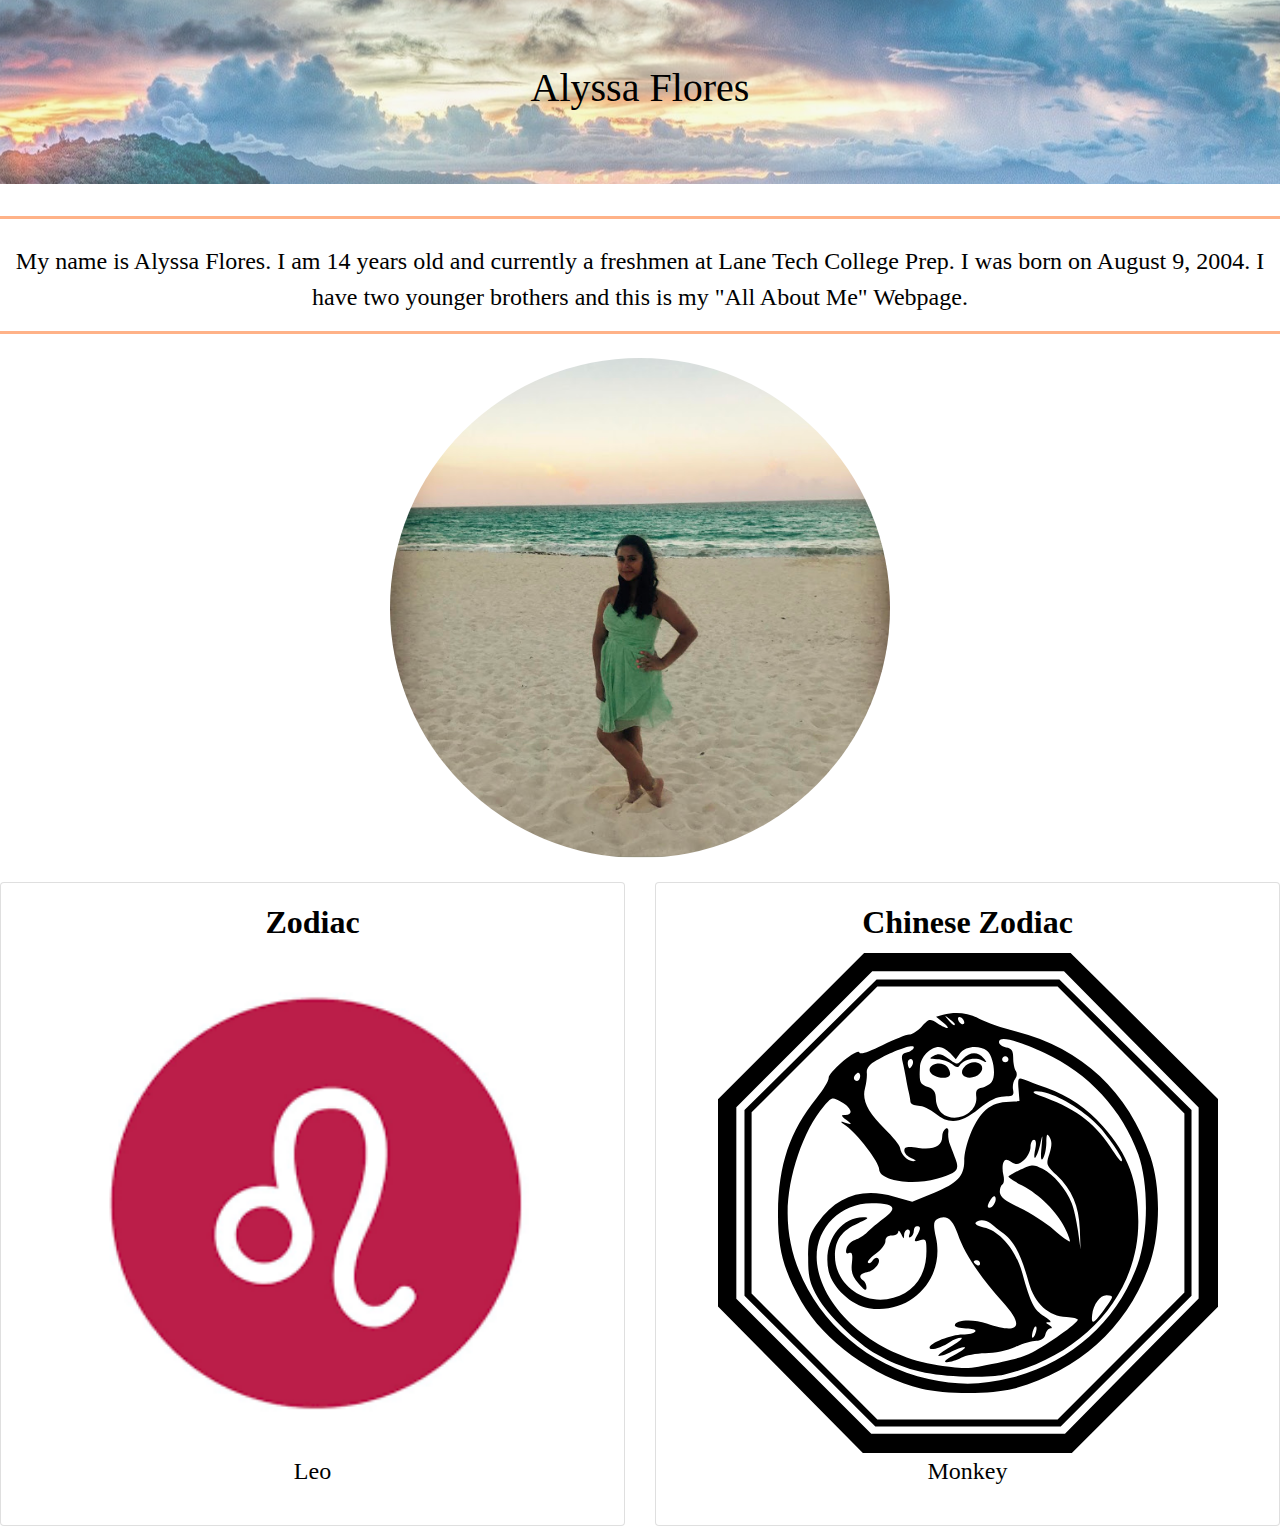
==== webFinal/index.html @ 50fbc614 "First commit" ====
<html>
        <head>
            <link rel="stylesheet" type="text/css" href="style.css"> </link>
            <!--Beginning of Bootstrap CDN-->
            <link rel="stylesheet" href="https://stackpath.bootstrapcdn.com/bootstrap/4.3.1/css/bootstrap.min.css" integrity="sha384-ggOyR0iXCbMQv3Xipma34MD+dH/1fQ784/j6cY/iJTQUOhcWr7x9JvoRxT2MZw1T" crossorigin="anonymous">
            <script src="https://code.jquery.com/jquery-3.3.1.slim.min.js" integrity="sha384-q8i/X+965DzO0rT7abK41JStQIAqVgRVzpbzo5smXKp4YfRvH+8abtTE1Pi6jizo" crossorigin="anonymous"></script>
            <script src="https://cdnjs.cloudflare.com/ajax/libs/popper.js/1.14.7/umd/popper.min.js" integrity="sha384-UO2eT0CpHqdSJQ6hJty5KVphtPhzWj9WO1clHTMGa3JDZwrnQq4sF86dIHNDz0W1" crossorigin="anonymous"></script>
            <script src="https://stackpath.bootstrapcdn.com/bootstrap/4.3.1/js/bootstrap.min.js" integrity="sha384-JjSmVgyd0p3pXB1rRibZUAYoIIy6OrQ6VrjIEaFf/nJGzIxFDsf4x0xIM+B07jRM" crossorigin="anonymous"></script>
            <!--End of Bootstrap CDN-->
            <title>
            </title>
        </head>
        <body>
            <div class="jumbotron jumbotron-billboard">
                <div class="img">
                </div>
                    <div class="container">
                        <div class="row">
                            <div class="col-lg-12">
                                <h1>Alyssa Flores</h1>
                            </div>
                        </div>
                    </div>
            </div>
            <div class=contanier-fluid>
                <div class=row>
                    <div class="col-sm-12">
                        <br>
                        <p id=about-me>My name is Alyssa Flores. I am 14 years old and currently a freshmen at Lane Tech College Prep. I was born on August 9, 2004. I have two younger brothers and this is my "All About Me" Webpage. </p>
                    </div>
                </div>
        <br>
            <div>
                <img class=center src=images/me.jpeg alt="image of me">
            </div>
        <br>
            <div class="row">
                <div class="col-sm-6">
                    <div class="card">
                        <div class="card-body">
                            <h2 class="card-title"><b>Zodiac</b></h2>
                            <img src=images/leo2.png alt=Image of Leo Zodiac>
                            <p>Leo</p>
                        </div>
                    </div>
                </div>
                <div class="col-sm-6">
                    <div class="card">
                       <div class="card-body">
                            <h2 class="card-title"><b> Chinese Zodiac</b></h2>
                            <img src=images/monkey.svg alt=Image of Monket Chinese Zodiac>
                            <p>Monkey</p>
                        </div>
                    </div>
                </div> 
            </div>
       </body>
---- webFinal/style.css ----
.jumbotron-billboard .img {
    margin-bottom: 0px;
    opacity: 0.7;
    color: #fff;
    background: #000 url(images/ocean.jpg) center no-repeat;
    width: 100%;
    height: 100%;
    background-size: auto;
    overflow: inherit;
    position:absolute;
    top:0;
    left:0;
    z-index:1;
}
.jumbotron {
  position:relative;
  padding-top:50px;
  padding-bottom:50px;
}
.jumbotron .container {
  position:relative;
  z-index:2;
}

@media screen and (max-width: 768px) {
  .jumbotron {
    padding-top:20px;
    padding-bottom:20px;
  }
}
h1 {
  text-align: center;
  color:black;
  font-family: teX;
  font-size: xx-large;
}

.col-sm-12{
  text-align:center;
  border:solid;
  border-color:#ffb288;
}
p {
  font-family: teX;
  color:black;
  font-size:x-large;
  text-align: center;
}
.center {
  display: block;
  margin-left: auto;
  margin-right: auto;
  width: 500px;
  border-bottom-left-radius: 500px;
  border-bottom-right-radius: 500px;
  border-top-left-radius: 500px;
  border-top-right-radius: 500px;
  border-color:pink;
}
img {
  display: block;
  margin-left: auto;
  margin-right: auto;
  width:500px;
  height:500px;
}
h2 {
  text-align: center;
  font-family:teX;
  color:black;
}
h3{
  text-align:center;
  font-family: teX;
}
h4 {
  text-align: center;
  font-family:teX;
}
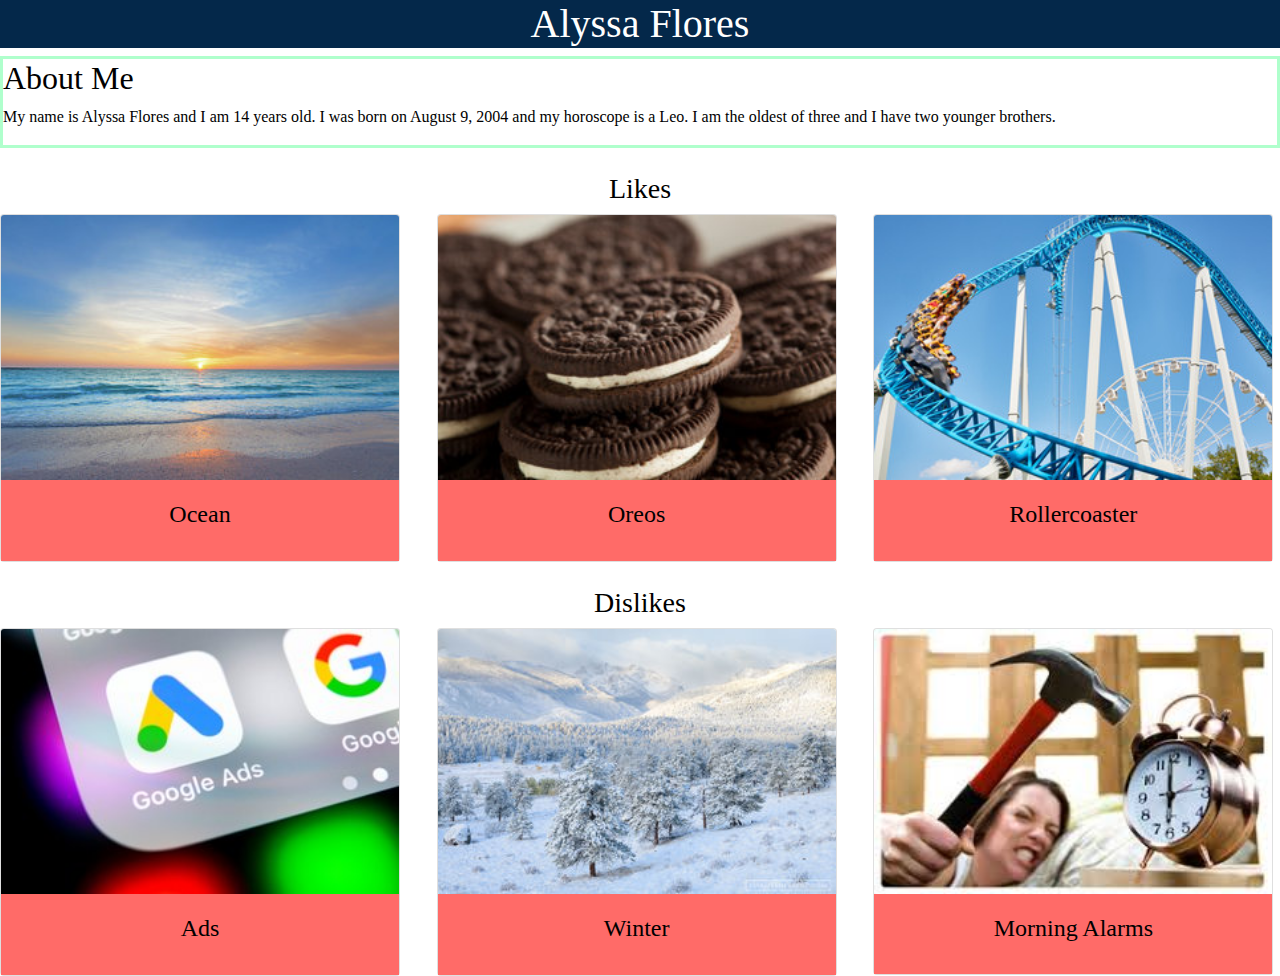
==== commit 23b46069: "new commit" ====
--- a/webFinal/index.html
+++ b/webFinal/index.html
@@ -11,47 +11,68 @@
             </title>
         </head>
         <body>
-            <div class="jumbotron jumbotron-billboard">
-                <div class="img">
-                </div>
-                    <div class="container">
-                        <div class="row">
-                            <div class="col-lg-12">
-                                <h1>Alyssa Flores</h1>
-                            </div>
-                        </div>
+            <div class=jumbotron-fluid>
+                <h1>Alyssa Flores</h1>
+            </div>
+        
+            <div id=info>
+                 <h2>About Me</h2>
+                <p>My name is Alyssa Flores and I am 14 years old. I was born on August 9, 2004 and my horoscope is a Leo. I am the oldest of three and I have two younger brothers.</p>
+            </div>
+            <br>
+            <h3 class=likes>Likes</h3>
+            <div class="row">
+                <div class="col-sm-4">
+                    <div class="card" style="width:400px">
+                        <img class="card-img-top" src=images/ocean.jpg alt="Image of Ocean">
+                    <div class="card-body">
+                        <h4 class="card-title">Ocean</h4>
                     </div>
-            </div>
-            <div class=contanier-fluid>
-                <div class=row>
-                    <div class="col-sm-12">
-                        <br>
-                        <p id=about-me>My name is Alyssa Flores. I am 14 years old and currently a freshmen at Lane Tech College Prep. I was born on August 9, 2004. I have two younger brothers and this is my "All About Me" Webpage. </p>
                     </div>
                 </div>
-        <br>
-            <div>
-                <img class=center src=images/me.jpeg alt="image of me">
-            </div>
-        <br>
-            <div class="row">
-                <div class="col-sm-6">
-                    <div class="card">
-                        <div class="card-body">
-                            <h2 class="card-title"><b>Zodiac</b></h2>
-                            <img src=images/leo2.png alt=Image of Leo Zodiac>
-                            <p>Leo</p>
-                        </div>
+                <div class=col-sm-4>
+                    <div class="card" style="width:400px">
+                        <img class="card-img-top" src=images/oreos.jpg alt="Image of Oreos">
+                    <div class="card-body">
+                        <h4 class="card-title">Oreos</h4>
+                    </div>
                     </div>
                 </div>
-                <div class="col-sm-6">
-                    <div class="card">
-                       <div class="card-body">
-                            <h2 class="card-title"><b> Chinese Zodiac</b></h2>
-                            <img src=images/monkey.svg alt=Image of Monket Chinese Zodiac>
-                            <p>Monkey</p>
-                        </div>
+                <div class=col-sm-4>
+                    <div class="card" style="width:400px">
+                        <img class="card-img-top" src=images/rollercoaster.jpg alt="Image of Rollercoaster">
+                    <div class="card-body">
+                        <h4 class="card-title">Rollercoaster</h4>
                     </div>
-                </div> 
+                    </div>
+                </div>
             </div>
-       </body>+            <br>
+            <h3 class=likes>Dislikes</h3>
+            <div class="row">
+                <div class="col-sm-4">
+                    <div class="card" style="width:400px">
+                        <img class="card-img-top" src=images/ads.jpeg alt="Image of an Ad">
+                    <div class="card-body">
+                        <h4 class="card-title">Ads</h4>
+                    </div>
+                    </div>
+                </div>
+                <div class=col-sm-4>
+                    <div class="card" style="width:400px">
+                        <img class="card-img-top" src=images/winter.jpg alt="Image of Winter">
+                    <div class="card-body">
+                        <h4 class="card-title">Winter</h4>
+                    </div>
+                    </div>
+                </div>
+                <div class=col-sm-4>
+                    <div class="card" style="width:400px">
+                        <img class="card-img-top" src=images/alarm.jpeg alt="Image of an Alarm">
+                    <div class="card-body">
+                        <h4 class="card-title">Morning Alarms</h4>
+                    </div>
+                    </div>
+                </div>
+            </div>
+                    --- a/webFinal/style.css
+++ b/webFinal/style.css
@@ -1,79 +1,34 @@
-.jumbotron-billboard .img {
-    margin-bottom: 0px;
-    opacity: 0.7;
-    color: #fff;
-    background: #000 url(images/ocean.jpg) center no-repeat;
-    width: 100%;
-    height: 100%;
-    background-size: auto;
-    overflow: inherit;
-    position:absolute;
-    top:0;
-    left:0;
-    z-index:1;
-}
-.jumbotron {
-  position:relative;
-  padding-top:50px;
-  padding-bottom:50px;
-}
-.jumbotron .container {
-  position:relative;
-  z-index:2;
+.jumbotron-fluid{
+  background-color:	#04284a;
+  color: white;
 }
 
-@media screen and (max-width: 768px) {
-  .jumbotron {
-    padding-top:20px;
-    padding-bottom:20px;
-  }
-}
-h1 {
-  text-align: center;
-  color:black;
-  font-family: teX;
-  font-size: xx-large;
+h1{
+  color:white;
+  font-family: Verdana;
+  text-align: center
 }
 
-.col-sm-12{
-  text-align:center;
+#info{
   border:solid;
-  border-color:#ffb288;
+  border-color:#afffcc;
+  color:black;
+  font-family: Verdana;
 }
-p {
-  font-family: teX;
+
+.likes{
   color:black;
-  font-size:x-large;
+  text-align: center;
+  font-family: Verdana;
+}
+
+.card-title{
+  color:black;
+  font-family: Verdana;
   text-align: center;
 }
-.center {
-  display: block;
-  margin-left: auto;
-  margin-right: auto;
-  width: 500px;
-  border-bottom-left-radius: 500px;
-  border-bottom-right-radius: 500px;
-  border-top-left-radius: 500px;
-  border-top-right-radius: 500px;
-  border-color:pink;
+
+.card-body{
+    background-color: #ff6b68;
 }
-img {
-  display: block;
-  margin-left: auto;
-  margin-right: auto;
-  width:500px;
-  height:500px;
-}
-h2 {
-  text-align: center;
-  font-family:teX;
-  color:black;
-}
-h3{
-  text-align:center;
-  font-family: teX;
-}
-h4 {
-  text-align: center;
-  font-family:teX;
-}+
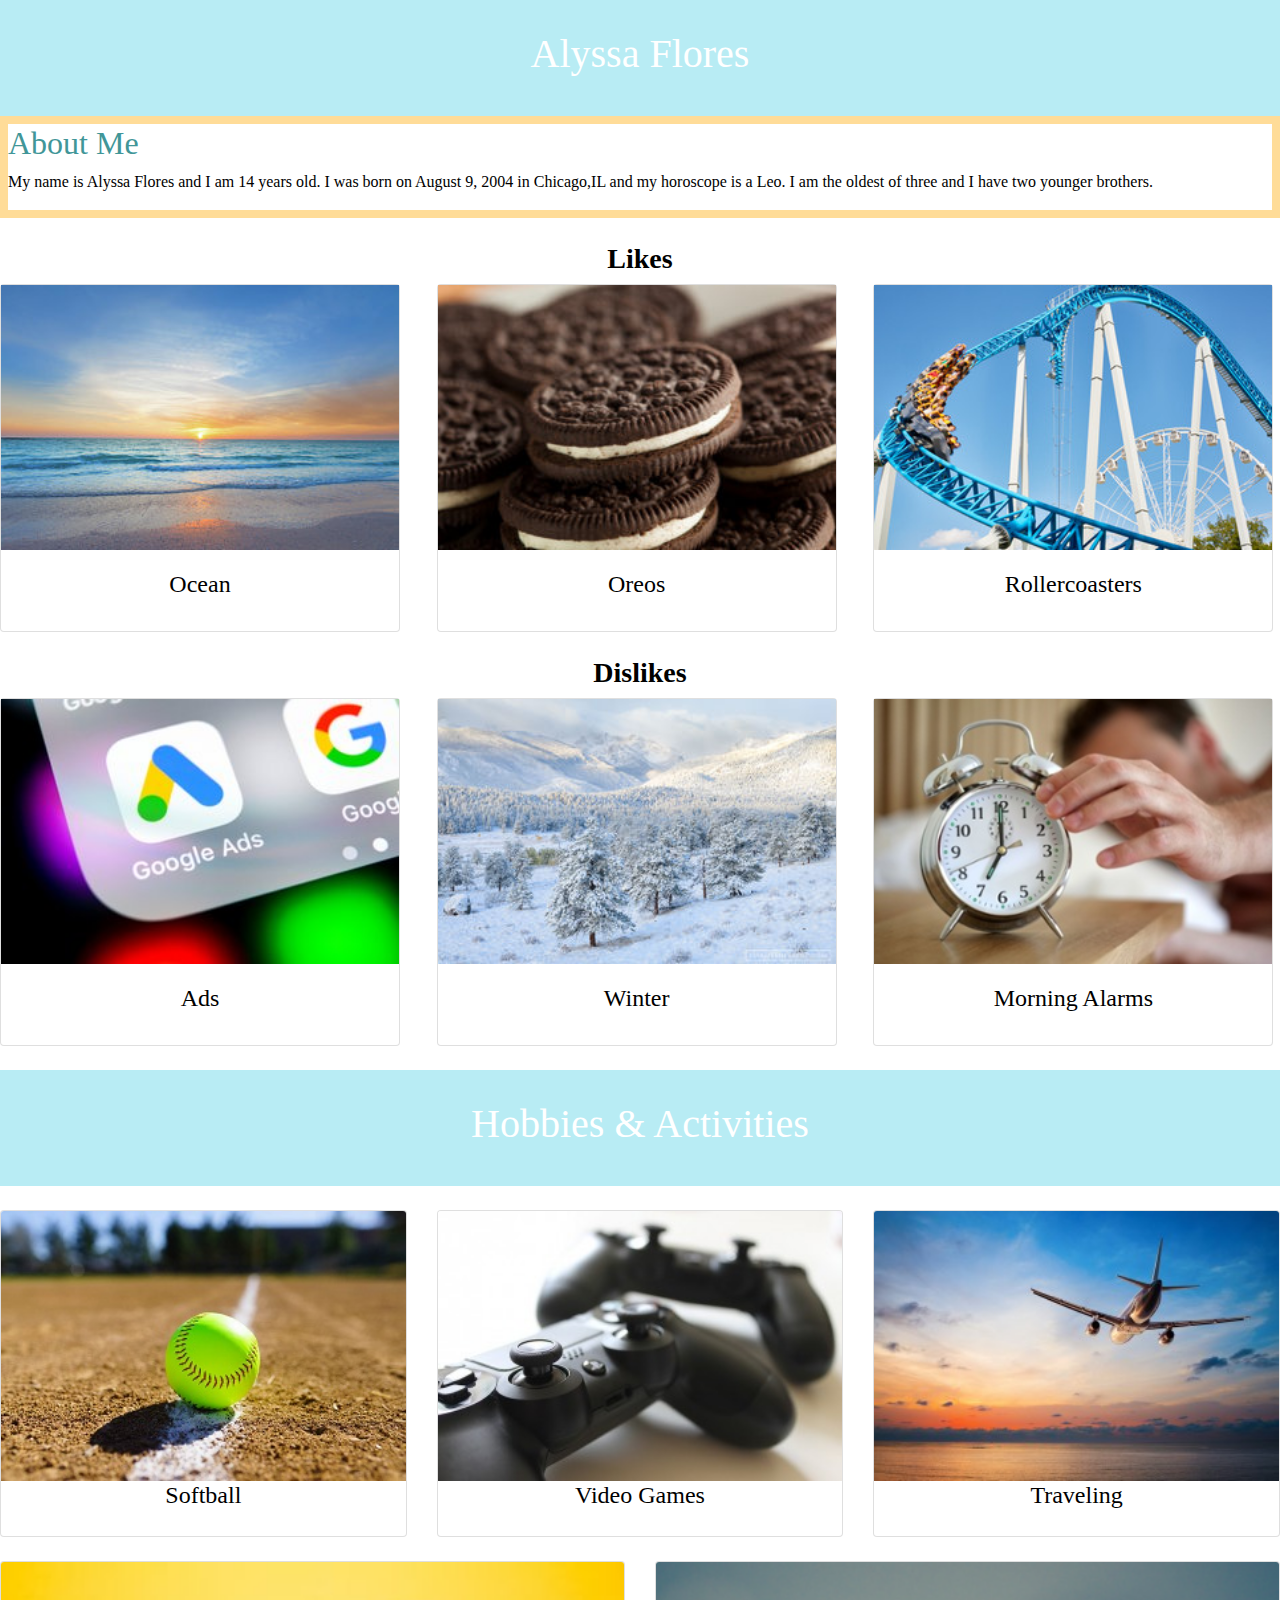
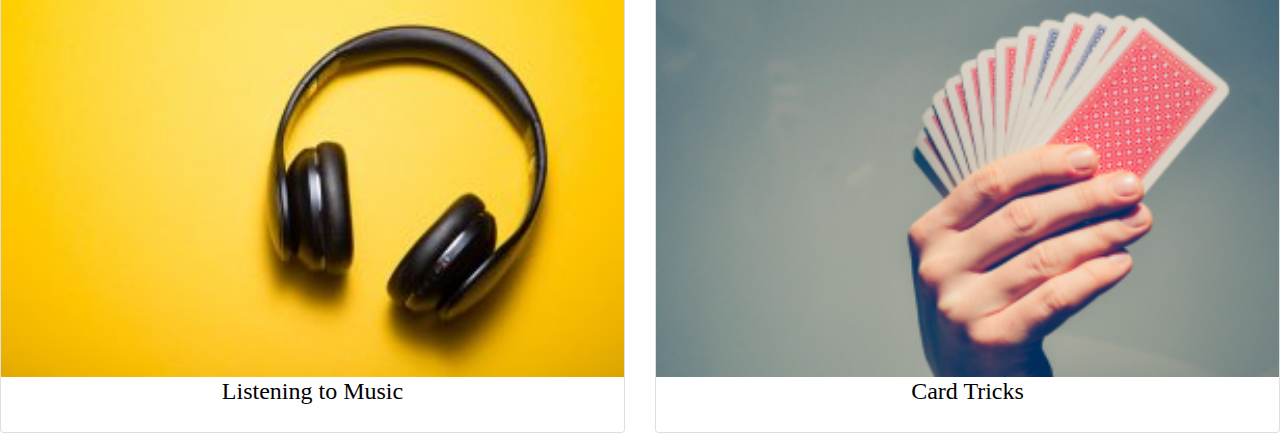
==== commit ed2d9091: "Commit" ====
--- a/webFinal/index.html
+++ b/webFinal/index.html
@@ -1,3 +1,4 @@
+   <!DOCTYPE html>
     <html>
         <head>
             <link rel="stylesheet" type="text/css" href="style.css"> </link>
@@ -12,19 +13,20 @@
         </head>
         <body>
             <div class=jumbotron-fluid>
-                <h1>Alyssa Flores</h1>
+                <div class="page-header">
+                    <h1>Alyssa Flores</h1>
+                </div>
             </div>
-        
             <div id=info>
-                 <h2>About Me</h2>
-                <p>My name is Alyssa Flores and I am 14 years old. I was born on August 9, 2004 and my horoscope is a Leo. I am the oldest of three and I have two younger brothers.</p>
+                 <h2 id=about>About Me</h2>
+                <p>My name is Alyssa Flores and I am 14 years old. I was born on August 9, 2004 in Chicago,IL and my horoscope is a Leo. I am the oldest of three and I have two younger brothers.</p>
             </div>
             <br>
-            <h3 class=likes>Likes</h3>
+            <h3 class=likes><b>Likes</b></h3>
             <div class="row">
                 <div class="col-sm-4">
                     <div class="card" style="width:400px">
-                        <img class="card-img-top" src=images/ocean.jpg alt="Image of Ocean">
+                        <img class="card-img-top-likes" src=images/ocean.jpg alt="Image of Ocean">
                     <div class="card-body">
                         <h4 class="card-title">Ocean</h4>
                     </div>
@@ -32,7 +34,7 @@
                 </div>
                 <div class=col-sm-4>
                     <div class="card" style="width:400px">
-                        <img class="card-img-top" src=images/oreos.jpg alt="Image of Oreos">
+                        <img class="card-img-top-likes" src=images/oreos.jpg alt="Image of Oreos">
                     <div class="card-body">
                         <h4 class="card-title">Oreos</h4>
                     </div>
@@ -40,19 +42,19 @@
                 </div>
                 <div class=col-sm-4>
                     <div class="card" style="width:400px">
-                        <img class="card-img-top" src=images/rollercoaster.jpg alt="Image of Rollercoaster">
+                        <img class="card-img-top-likes" src=images/rollercoaster.jpg alt="Image of Rollercoaster">
                     <div class="card-body">
-                        <h4 class="card-title">Rollercoaster</h4>
+                        <h4 class="card-title">Rollercoasters</h4>
                     </div>
                     </div>
                 </div>
             </div>
             <br>
-            <h3 class=likes>Dislikes</h3>
+            <h3 class=likes><b>Dislikes</b></h3>
             <div class="row">
                 <div class="col-sm-4">
                     <div class="card" style="width:400px">
-                        <img class="card-img-top" src=images/ads.jpeg alt="Image of an Ad">
+                        <img class="card-img-top-dislikes" src=images/ads.jpeg alt="Image of an Ad">
                     <div class="card-body">
                         <h4 class="card-title">Ads</h4>
                     </div>
@@ -60,7 +62,7 @@
                 </div>
                 <div class=col-sm-4>
                     <div class="card" style="width:400px">
-                        <img class="card-img-top" src=images/winter.jpg alt="Image of Winter">
+                        <img class="card-img-top-dislikes" src=images/winter.jpg alt="Image of Winter">
                     <div class="card-body">
                         <h4 class="card-title">Winter</h4>
                     </div>
@@ -68,11 +70,62 @@
                 </div>
                 <div class=col-sm-4>
                     <div class="card" style="width:400px">
-                        <img class="card-img-top" src=images/alarm.jpeg alt="Image of an Alarm">
+                        <img class="card-img-top-dislikes" src=images/alarm.jpg alt="Image of an Alarm">
                     <div class="card-body">
                         <h4 class="card-title">Morning Alarms</h4>
                     </div>
                     </div>
                 </div>
             </div>
-                    +            <br>
+            <div class=jumbotron-fluid-fluid>
+                <div class="page-header">
+                    <h1>Hobbies & Activities</h1>
+                </div>
+            </div>
+            <br>
+            <div class="row">
+                <div class="col-sm-4">
+                    <div class="card">
+                        <img class="card-img-top" src=images/softball.jpg alt="Image of Softball">
+                    <div class="card-body-hobby">
+                        <h4 class="card-title">Softball</h4>
+                    </div>
+                    </div>
+                </div>
+                <div class=col-sm-4>
+                    <div class="card">
+                        <img class="card-img-top" src=images/video-games.jpg alt="Image of PS4 Controller">
+                    <div class="card-body-hobby">
+                        <h4 class="card-title">Video Games</h4>
+                    </div>
+                    </div>
+                </div>
+                <div class=col-sm-4>
+                    <div class="card">
+                        <img class="card-img-top" src=images/travel.jpg alt="Image of Traveling">
+                    <div class="card-body-hobby">
+                        <h4 class="card-title">Traveling</h4>
+                    </div>
+                    </div>
+                </div>
+            </div>
+            <br>
+            <div class="row">
+                <div class="col-sm-6">
+                    <div class="card">
+                        <img class="card-img-top" src=images/headphones.jpg alt="Image of Headphones">
+                    <div class="card-body-hobby">
+                        <h4 class="card-title">Listening to Music</h4>
+                    </div>
+                    </div>
+                </div>
+                <div class=col-sm-6>
+                    <div class="card">
+                        <img class="card-img-top" src=images/cards.png alt="Image of Cards">
+                    <div class="card-body-hobby">
+                        <h4 class="card-title">Card Tricks</h4>
+                    </div>
+                </div>
+        </body>
+    </html>--- a/webFinal/style.css
+++ b/webFinal/style.css
@@ -1,6 +1,8 @@
 .jumbotron-fluid{
-  background-color:	#04284a;
+  background-color:#b8ecf4;
   color: white;
+   padding-top: 30px;
+    padding-bottom: 30px;
 }
 
 h1{
@@ -11,7 +13,9 @@
 
 #info{
   border:solid;
-  border-color:#afffcc;
+  border-width:8px;
+  border-color:#ffdc98;
+  background-color:white; 
   color:black;
   font-family: Verdana;
 }
@@ -29,6 +33,23 @@
 }
 
 .card-body{
-    background-color: #ff6b68;
+    background-image:url(https://www.muralswallpaper.com/app/uploads/clean-white-brick-wall-textures-plain.jpg);
 }
 
+#about{
+  color:#419698;
+}
+.jumbotron-fluid-fluid{
+  background-color:#b8ecf4;
+  text-align: center;
+  color:white;
+  font-family:verdana;
+  padding-top: 30px;
+  padding-bottom: 30px;
+}
+
+.card-body-hobby{
+  background-image:url(https://www.muralswallpaper.com/app/uploads/clean-white-brick-wall-textures-plain.jpg);
+  height:55px;
+  text-align:center;
+}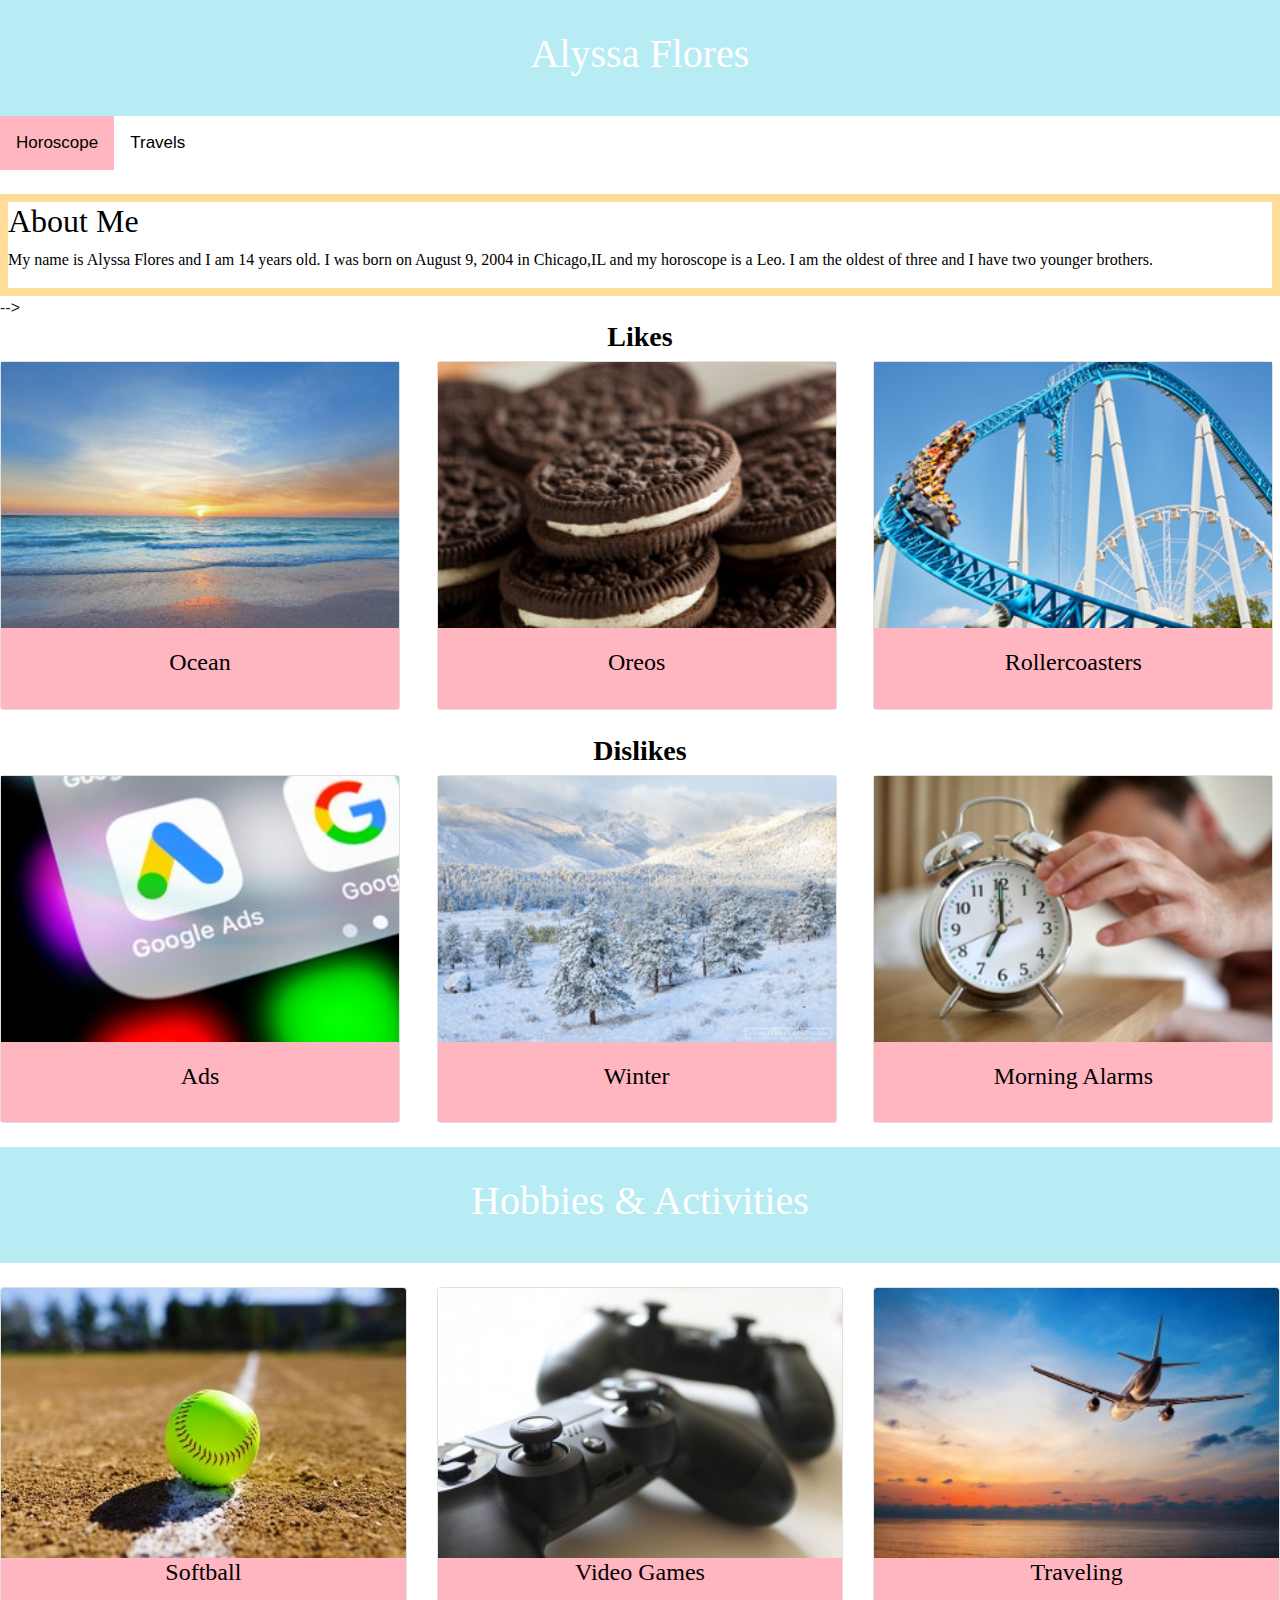
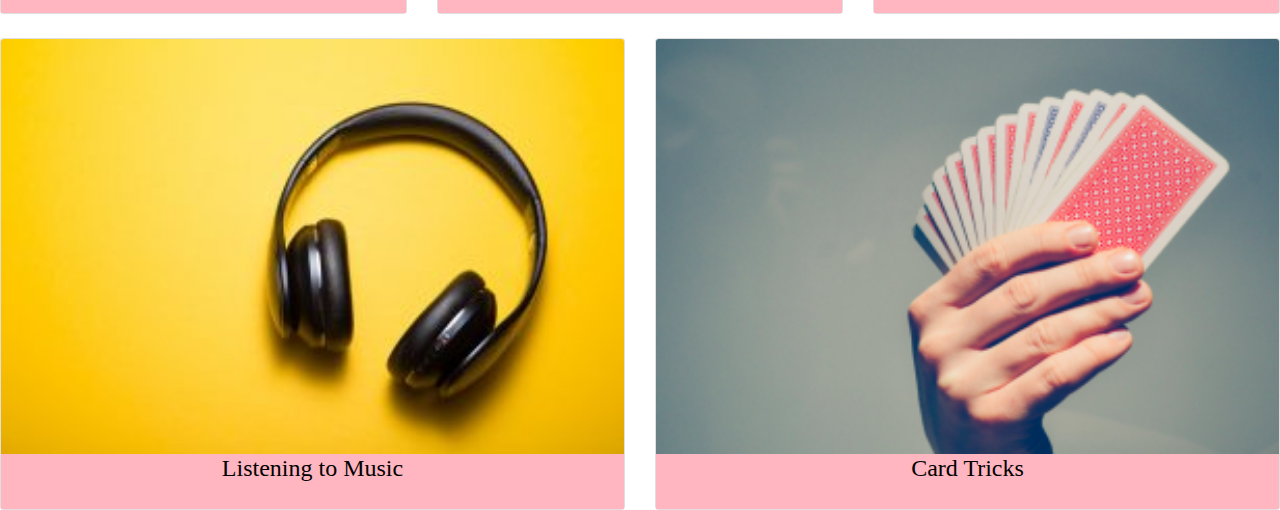
==== commit 0fa468db: "First commit" ====
--- a/webFinal/index.html
+++ b/webFinal/index.html
@@ -1,7 +1,9 @@
    <!DOCTYPE html>
     <html>
         <head>
+            <!--Link to CSS file-->
             <link rel="stylesheet" type="text/css" href="style.css"> </link>
+            <!--End of Link to CSS file-->
             <!--Beginning of Bootstrap CDN-->
             <link rel="stylesheet" href="https://stackpath.bootstrapcdn.com/bootstrap/4.3.1/css/bootstrap.min.css" integrity="sha384-ggOyR0iXCbMQv3Xipma34MD+dH/1fQ784/j6cY/iJTQUOhcWr7x9JvoRxT2MZw1T" crossorigin="anonymous">
             <script src="https://code.jquery.com/jquery-3.3.1.slim.min.js" integrity="sha384-q8i/X+965DzO0rT7abK41JStQIAqVgRVzpbzo5smXKp4YfRvH+8abtTE1Pi6jizo" crossorigin="anonymous"></script>
@@ -9,19 +11,32 @@
             <script src="https://stackpath.bootstrapcdn.com/bootstrap/4.3.1/js/bootstrap.min.js" integrity="sha384-JjSmVgyd0p3pXB1rRibZUAYoIIy6OrQ6VrjIEaFf/nJGzIxFDsf4x0xIM+B07jRM" crossorigin="anonymous"></script>
             <!--End of Bootstrap CDN-->
             <title>
+            About Me
             </title>
         </head>
         <body>
+            <!--Jumbotron-->
             <div class=jumbotron-fluid>
                 <div class="page-header">
                     <h1>Alyssa Flores</h1>
                 </div>
             </div>
+            <!--End of Jumbotron-->
+            <!--Nav Bar-->
+                <div class="topnav">
+                  <a class="active" href=https://preview.c9users.io/alraices/ecs1819-1/webFinal/index2.html?_c9_id=livepreview2&_c9_host=https://ide.c9.io>Horoscope</a>
+                  <a href=https://preview.c9users.io/alraices/ecs1819-1/webFinal/index3.html?_c9_id=livepreview0&_c9_host=https://ide.c9.io>Travels</a>
+                </div>
+            <!--End of Nav Bar-->
+            <br>
+            <!--About Me Description-->
             <div id=info>
                  <h2 id=about>About Me</h2>
                 <p>My name is Alyssa Flores and I am 14 years old. I was born on August 9, 2004 in Chicago,IL and my horoscope is a Leo. I am the oldest of three and I have two younger brothers.</p>
             </div>
+            <!--End of About Me Description-->-->
             <br>
+            <!--Likes Cards-->
             <h3 class=likes><b>Likes</b></h3>
             <div class="row">
                 <div class="col-sm-4">
@@ -49,7 +64,9 @@
                     </div>
                 </div>
             </div>
+            <!--End of Likes Cards-->
             <br>
+            <!--Dislike Cards-->
             <h3 class=likes><b>Dislikes</b></h3>
             <div class="row">
                 <div class="col-sm-4">
@@ -77,13 +94,17 @@
                     </div>
                 </div>
             </div>
+            <!--End of Dislike Cards-->
             <br>
+            <!--Jumbotron (Hobbies/Activities)-->
             <div class=jumbotron-fluid-fluid>
                 <div class="page-header">
                     <h1>Hobbies & Activities</h1>
                 </div>
             </div>
+            <!--End of Jumbotron (Hobbies/Activities)-->
             <br>
+            <!--Hobbies/Activities Cards-->
             <div class="row">
                 <div class="col-sm-4">
                     <div class="card">
@@ -127,5 +148,6 @@
                         <h4 class="card-title">Card Tricks</h4>
                     </div>
                 </div>
-        </body>
+                <!--End of Hobbies/Activities Cards-->
+       </body>
     </html>--- a/webFinal/style.css
+++ b/webFinal/style.css
@@ -33,12 +33,9 @@
 }
 
 .card-body{
-    background-image:url(https://www.muralswallpaper.com/app/uploads/clean-white-brick-wall-textures-plain.jpg);
+    background-color:#FFB6C1;
 }
 
-#about{
-  color:#419698;
-}
 .jumbotron-fluid-fluid{
   background-color:#b8ecf4;
   text-align: center;
@@ -49,7 +46,34 @@
 }
 
 .card-body-hobby{
-  background-image:url(https://www.muralswallpaper.com/app/uploads/clean-white-brick-wall-textures-plain.jpg);
+  background-color:#FFB6C1;
   height:55px;
   text-align:center;
-}+}
+
+body{
+  background-image:url(https://www.muralswallpaper.com/app/uploads/clean-white-brick-wall-textures-plain.jpg);
+}
+.topnav {
+  background-color:white;
+  overflow: hidden;
+}
+
+.topnav a {
+  float: left;
+  color: black;
+  text-align: center;
+  padding: 14px 16px;
+  text-decoration: none;
+  font-size: 17px;
+}
+
+.topnav a:hover {
+  background-color:#FFB6C1;
+  color: black;
+}
+
+.topnav a.active {
+  background-color:#FFB6C1;
+  color: black;
+}
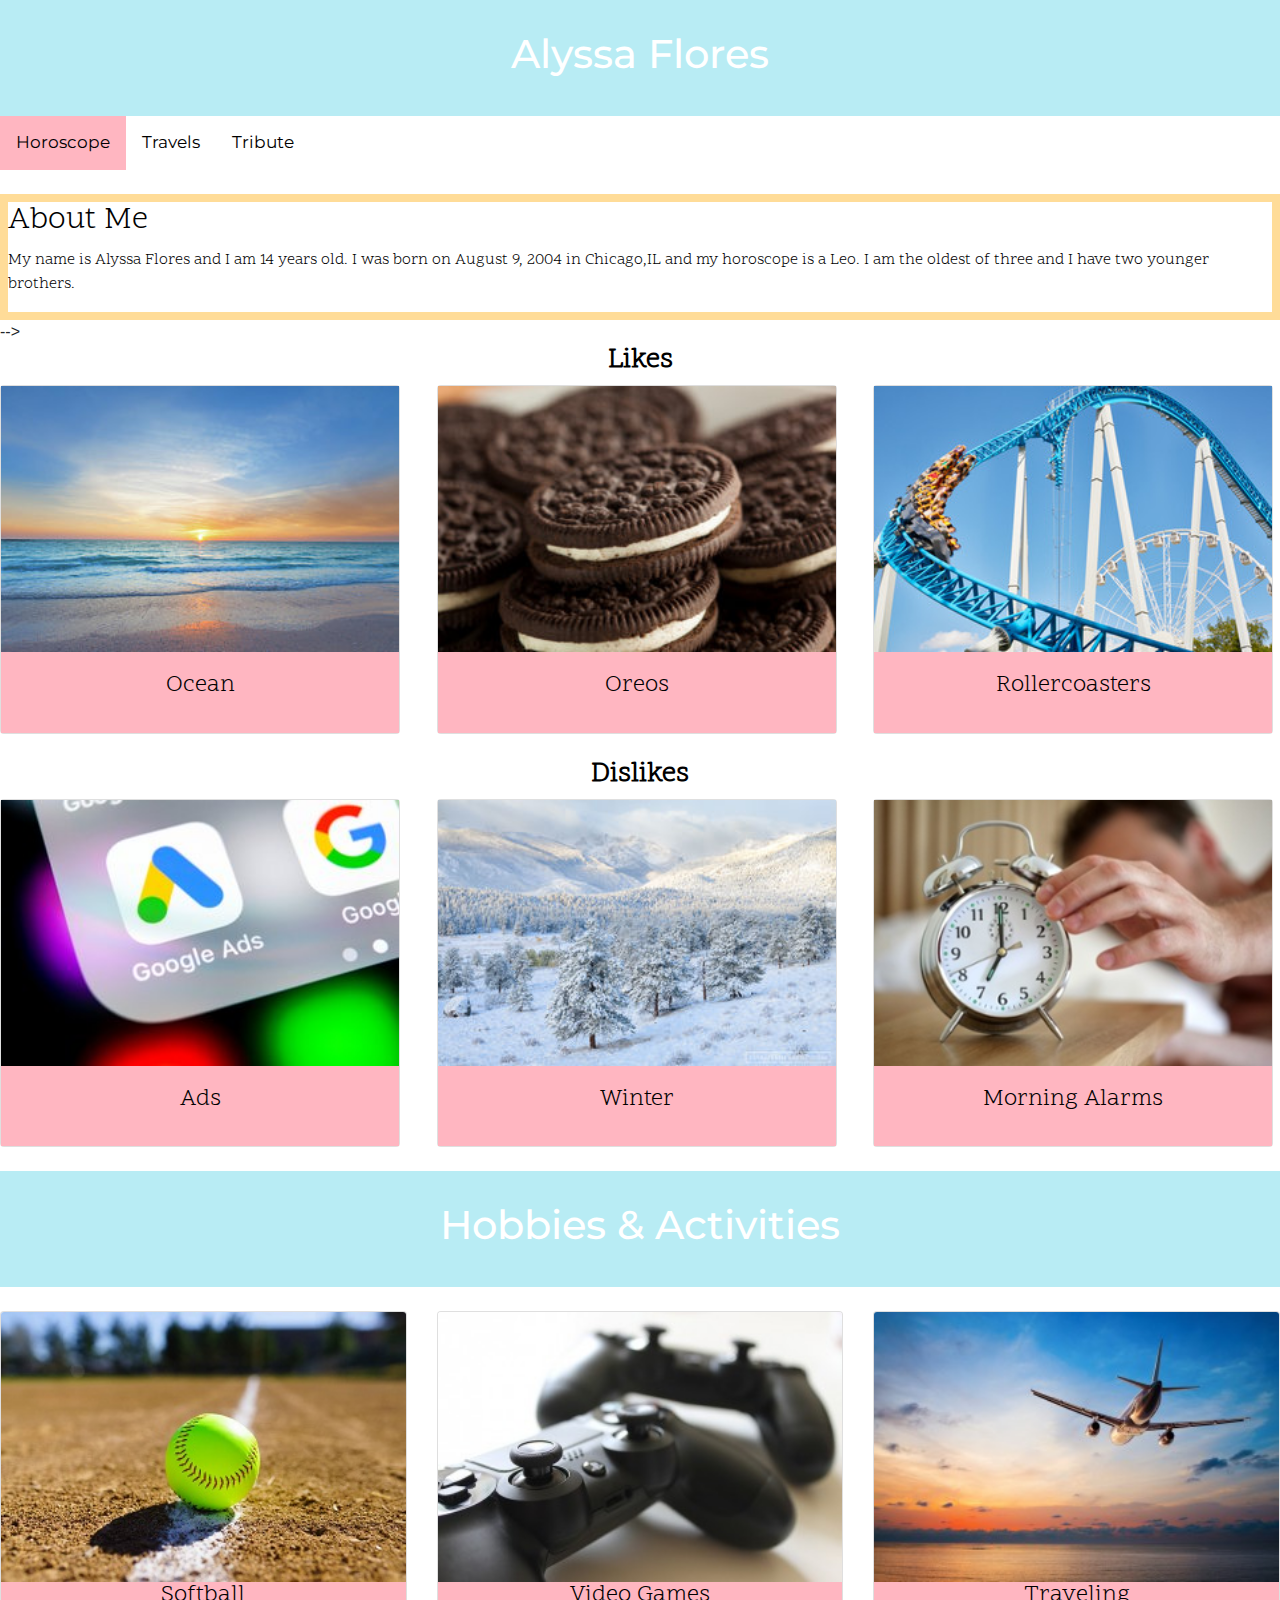
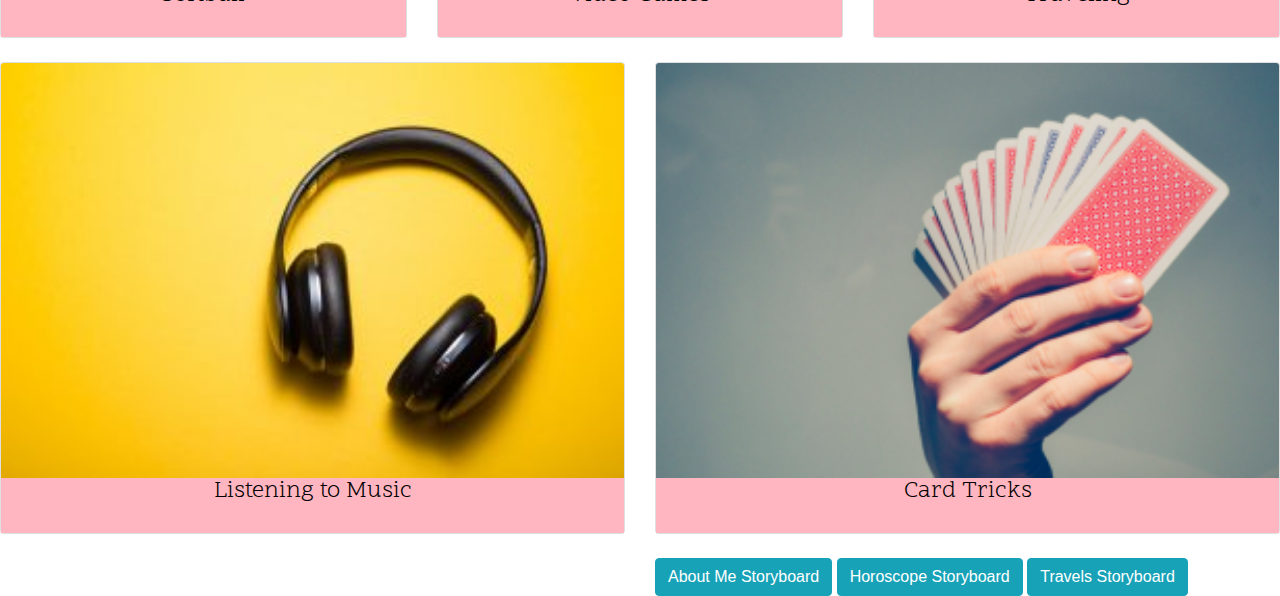
==== commit 8957e5f9: "First commit" ====
--- a/webFinal/index.html
+++ b/webFinal/index.html
@@ -1,6 +1,10 @@
    <!DOCTYPE html>
     <html>
         <head>
+            <!--Google Fonts-->
+            <link href='https://fonts.googleapis.com/css?family=Montserrat' rel='stylesheet'>
+            <link href='https://fonts.googleapis.com/css?family=Scope One' rel='stylesheet'>
+            <!--End of Google Fonts-->
             <!--Link to CSS file-->
             <link rel="stylesheet" type="text/css" href="style.css"> </link>
             <!--End of Link to CSS file-->
@@ -24,8 +28,9 @@
             <!--End of Jumbotron-->
             <!--Nav Bar-->
                 <div class="topnav">
-                  <a class="active" href=https://preview.c9users.io/alraices/ecs1819-1/webFinal/index2.html?_c9_id=livepreview2&_c9_host=https://ide.c9.io>Horoscope</a>
-                  <a href=https://preview.c9users.io/alraices/ecs1819-1/webFinal/index3.html?_c9_id=livepreview0&_c9_host=https://ide.c9.io>Travels</a>
+                  <a class="active" href=index2.html>Horoscope</a>
+                  <a href=index3.html>Travels</a>
+                  <a href=../tributeCite/index.html>Tribute</a>
                 </div>
             <!--End of Nav Bar-->
             <br>
@@ -149,5 +154,13 @@
                     </div>
                 </div>
                 <!--End of Hobbies/Activities Cards-->
+                <br>
+                <!--Storyboard-->
+                <footer>
+                    <a href=images/sb.jpg class="btn btn-info" role=button> About Me Storyboard</a>
+                    <a href=images/sb3.jpg class="btn btn-info" role=button> Horoscope Storyboard</a>
+                    <a href=images/sb2.jpg class="btn btn-info" role=button> Travels Storyboard</a>
+                </footer>
+                <!--End of Storyboard-->
        </body>
     </html>--- a/webFinal/style.css
+++ b/webFinal/style.css
@@ -7,7 +7,7 @@
 
 h1{
   color:white;
-  font-family: Verdana;
+  font-family:Montserrat;
   text-align: center
 }
 
@@ -17,18 +17,18 @@
   border-color:#ffdc98;
   background-color:white; 
   color:black;
-  font-family: Verdana;
+  font-family: Scope One;
 }
 
 .likes{
   color:black;
   text-align: center;
-  font-family: Verdana;
+  font-family:Scope One;
 }
 
 .card-title{
   color:black;
-  font-family: Verdana;
+  font-family:Scope One;
   text-align: center;
 }
 
@@ -40,7 +40,7 @@
   background-color:#b8ecf4;
   text-align: center;
   color:white;
-  font-family:verdana;
+  font-family:Scope One;
   padding-top: 30px;
   padding-bottom: 30px;
 }
@@ -66,6 +66,7 @@
   padding: 14px 16px;
   text-decoration: none;
   font-size: 17px;
+  font-family: Montserrat;
 }
 
 .topnav a:hover {
@@ -77,3 +78,8 @@
   background-color:#FFB6C1;
   color: black;
 }
+
+.btn btn-info{
+  text-align: center
+}
+
